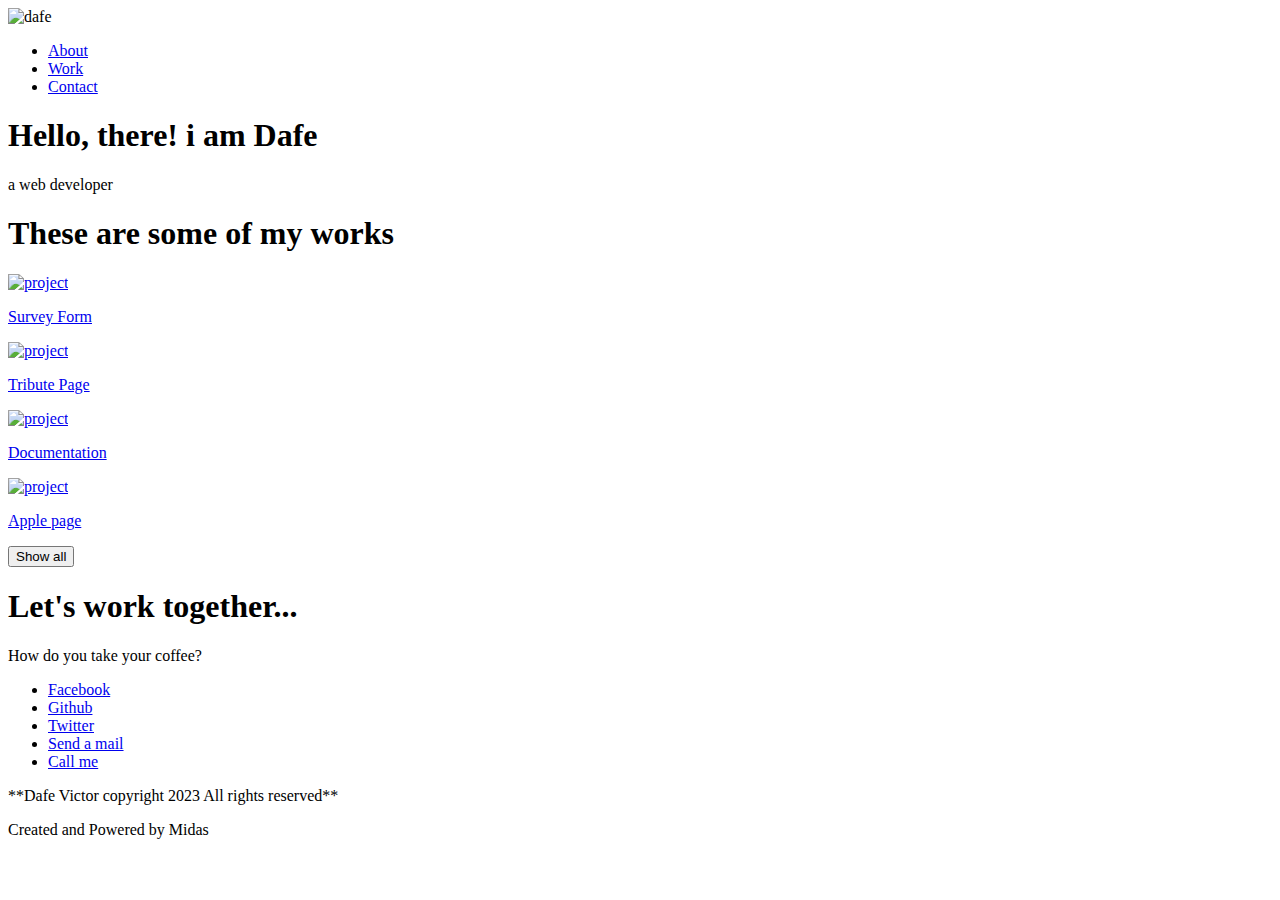
==== Responsive web design certification/Personal Portfolio/index.html @ 4c9f7ee7 "Html structure for portfolio" ====
<!DOCTYPE html>
<html lang="en">
<head>
    <meta charset="UTF-8">
    <meta http-equiv="X-UA-Compatible" content="IE=edge">
    <meta name="viewport" content="width=device-width, initial-scale=1.0">
    <title>PortFolio</title>
    <link rel="icon" sizes="any" type="image/svg+xml" href="">
    <link rel="stylesheet" href="styles.css">
    <link rel="stylesheet" href="https://fonts.googleapis.com/css?family=Roboto:400,700,800,900|Noto Sans:400,700,800,900">
    <script src="https://kit.fontawesome.com/3db6edbdb2.js" crossorigin="anonymous"></script>
</head>
<body>
    <main id="main">

      <nav id="navbar">

       <img class="nav-img" src="" alt="dafe" />

        <ul>
          <li><a href="#welcome-section">About</a></li>

          <li><a href="#projects">Work</a></li>

          <li><a href="#contact">Contact</a></li>
        </ul>

      </nav>



      <section id="welcome-section">

        <h1 class="intro">Hello, there! i am Dafe</h1>

        <p class="desc">a web developer</p>

      </section>



      <section id="projects">

        <h1 class="project-header">These are some of my works</h1>

        <div class="project-tile">

          <a target="_blank" rel="noopener" class="link-con" href="https://codepen.io/Dafe-Victor/details/ExeOVVo">

            <img src="" alt="project"/>

            <p class="project-title">Survey Form</p>  

          </a>



          <a target="_blank" rel="noopener" class="link-con" href="https://codepen.io/Dafe-Victor/pen/WNgYQow">

            <img src="" alt="project"/>

            <p class="project-title">Tribute Page</p>  

          </a>



          <a target="_blank" rel="noopener" class="link-con" href="https://codepen.io/Dafe-Victor/pen/RwYqWpm">

            <img src="" alt="project"/>

            <p class="project-title">Documentation</p>  

          </a>



          <a target="_blank" rel="noopener" class="link-con" href="https://codepen.io/Dafe-Victor/details/BaOGoZN">

            <img src="" alt="project"/>

            <p class="project-title">Apple page</p>  

          </a>

          
          
          <a target="_blank" rel="noopener" class="link-btn" href="https://codepen.io/Dafe-Victor/">

             <button type="button" class="btn">Show all <i class="fa-solid fa-chevron-right"></i></button>      
              
          </a>

      </section>



      <section id="contact">

        <div class="info-con">

          <h1>Let's work together...</h1>

          <p>How do you take your coffee?</p>

        </div>
          

        <ul>
          <li><a rel="noopener" target="_blank" id="profile-link" href="https://web.facebook.com/Midas5k">
              
          <i class="fa-brands fa-square-facebook"></i> Facebook</a></li>
            

          <li><a rel="noopener" target="_blank" id="profile-link" href="https://github.com/Dafe-Victor">
              
          <i class="fa-brands fa-github"></i> Github</a></li>
            

          <li><a rel="noopener" target="_blank" id="profile-link" href="https://twitter.com/DafeVictor55">
              
          <i class="fa-brands fa-twitter"></i> Twitter</a></li>
            

          <li><a rel="noopener" target="_blank" id="profile-link" href="https://mail.google.com/mail/u/0/">
              
          <i class="fa-solid fa-envelope"></i> Send a mail</a></li>
            

          <li><a rel="noopener" target="_blank" id="profile-link" href="tel:09032249876">
              
          <i class="fa-solid fa-mobile"></i> Call me</a></li>
        </ul>

      </section>

    </main>
    


    <footer>
        
      <p>**Dafe Victor <i class="fa-regular fa-copyright"></i> 
          
         copyright 2023 All rights reserved** 
      </p>
        
        
      <p>
          Created and Powered by <span class="bold">Midas</span>
      </p>
        
        
    </footer>

</body>
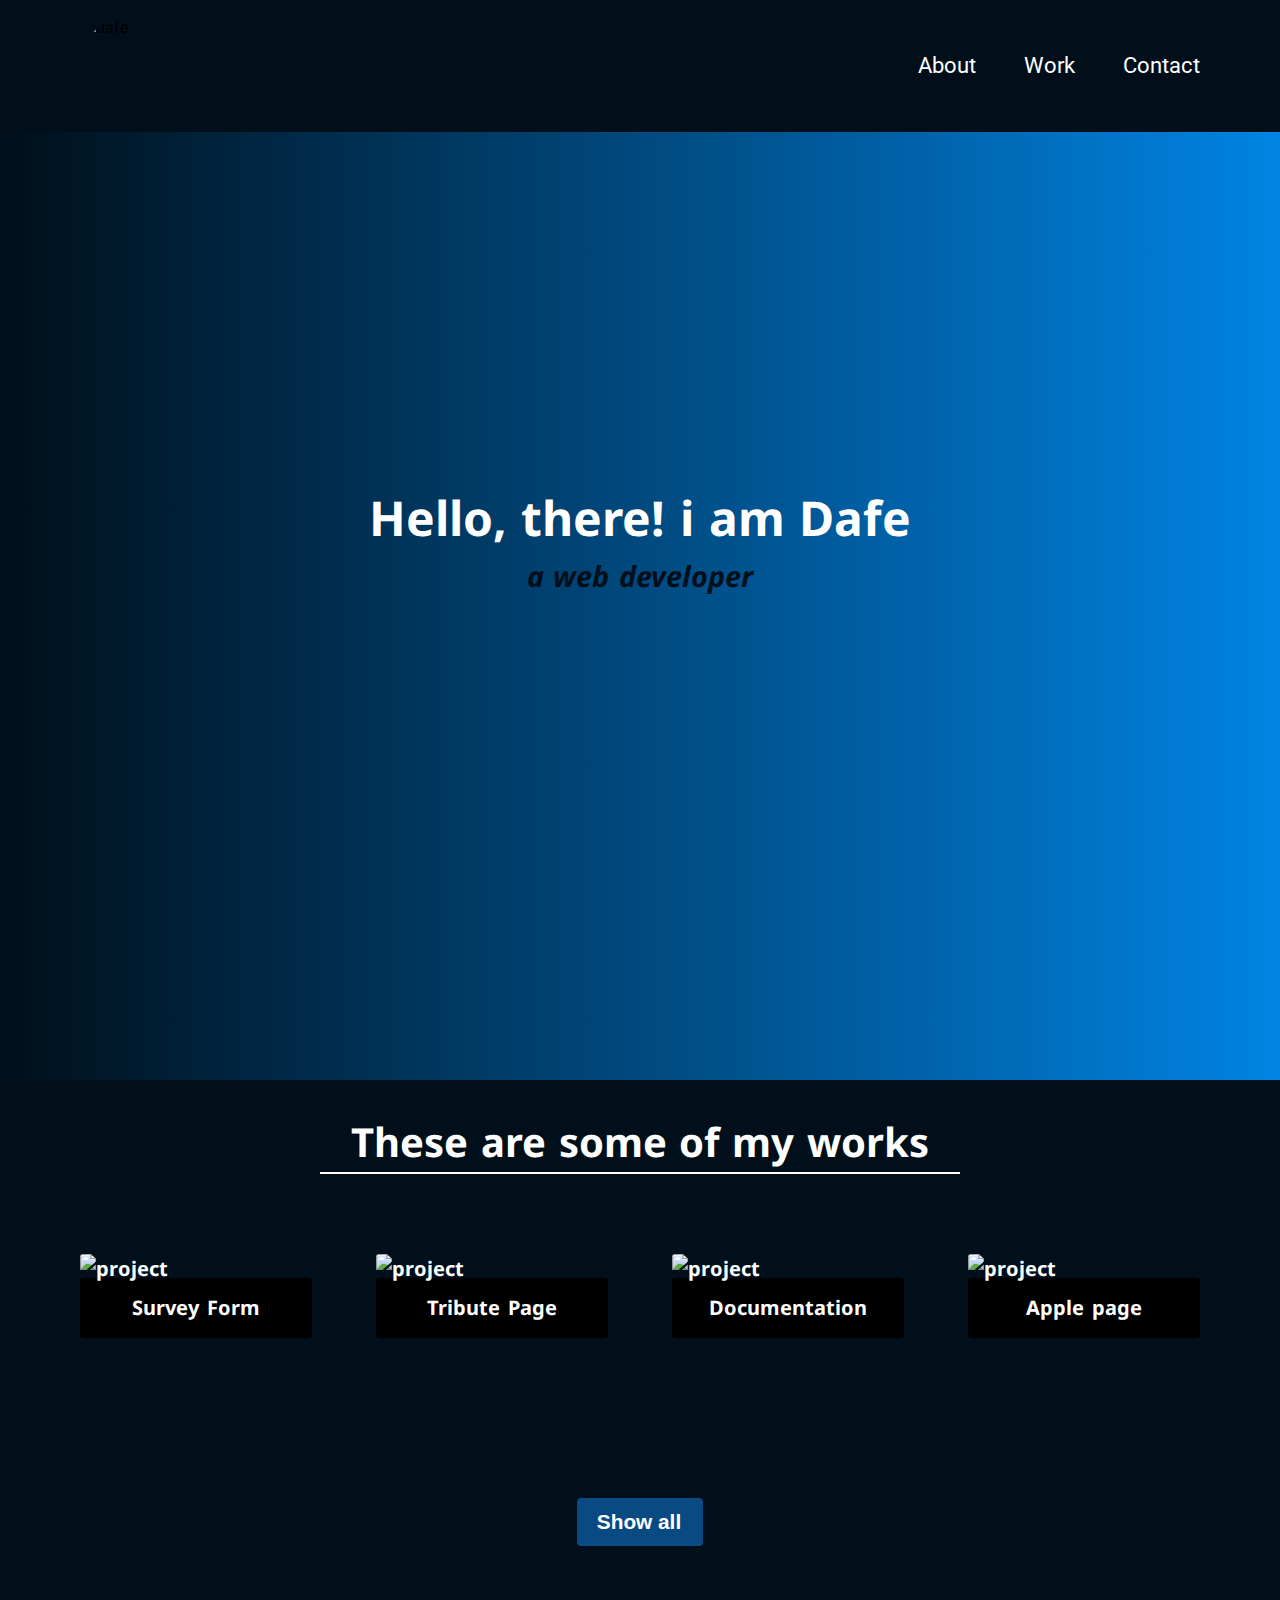
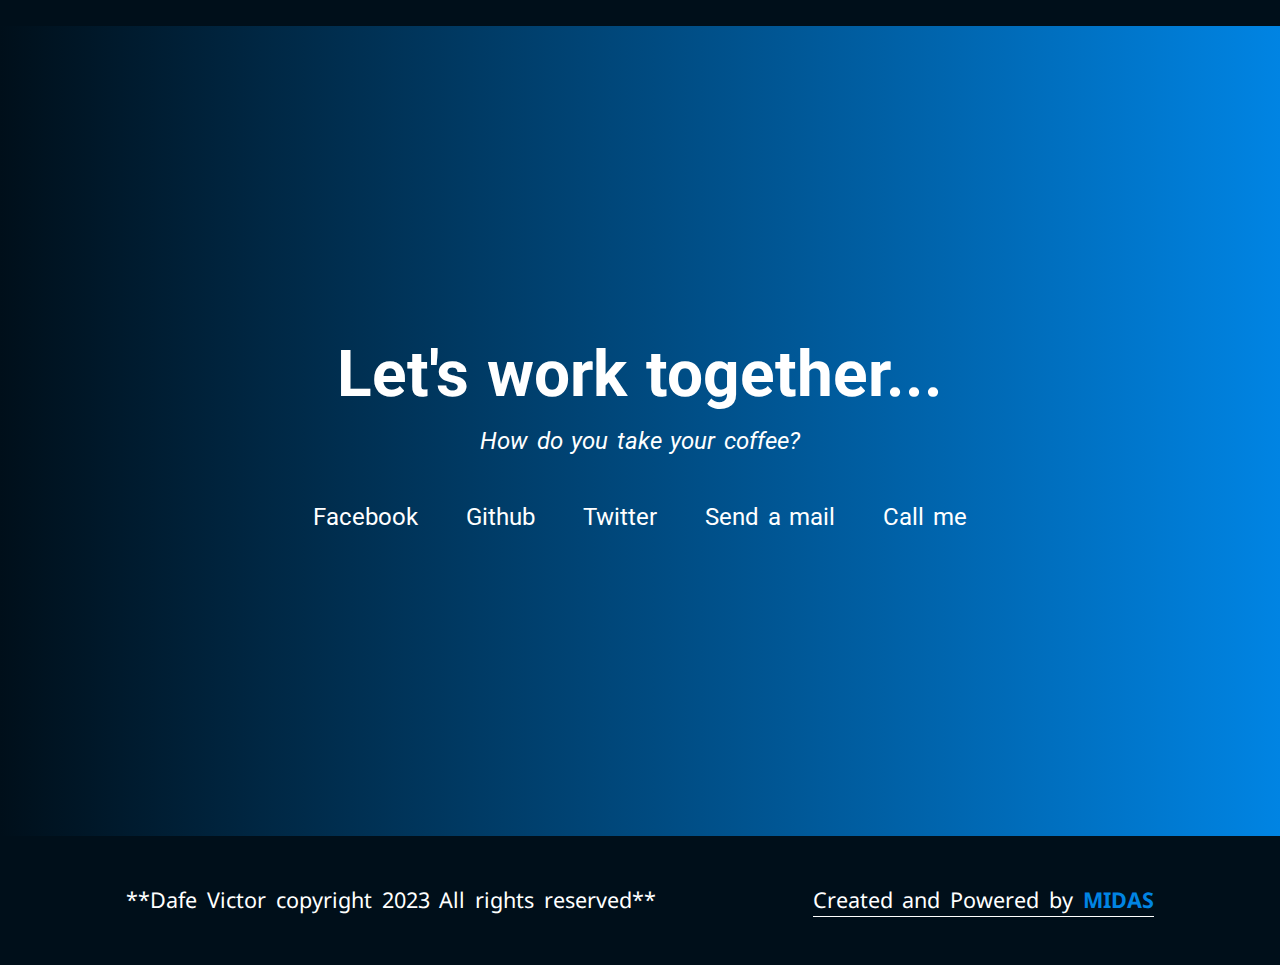
==== commit f3e31950: "Removed unncessary links" ====
--- a/Responsive web design certification/Personal Portfolio/index.html
+++ b/Responsive web design certification/Personal Portfolio/index.html
@@ -15,7 +15,7 @@
 
       <nav id="navbar">
 
-       <img class="nav-img" src="" alt="dafe" />
+       <img class="nav-img" src="https://github.com/Dafe-Victor/FreeCodeCamp-web-development-certifications/blob/main/Responsive%20web%20design%20certification/Personal%20Portfolio/Images/IMG-20221030-WA0003.jpg?raw=true" alt="dafe" />
 
         <ul>
           <li><a href="#welcome-section">About</a></li>
@@ -47,7 +47,7 @@
 
           <a target="_blank" rel="noopener" class="link-con" href="https://codepen.io/Dafe-Victor/details/ExeOVVo">
 
-            <img src="" alt="project"/>
+            <img src="https://github.com/Dafe-Victor/FreeCodeCamp-web-development-certifications/blob/main/Responsive%20web%20design%20certification/Personal%20Portfolio/Images/Web%20capture_22-3-2023_165313_.jpeg?raw=true" alt="project"/>
 
             <p class="project-title">Survey Form</p>  
 
@@ -57,7 +57,7 @@
 
           <a target="_blank" rel="noopener" class="link-con" href="https://codepen.io/Dafe-Victor/pen/WNgYQow">
 
-            <img src="" alt="project"/>
+            <img src="https://github.com/Dafe-Victor/FreeCodeCamp-web-development-certifications/blob/main/Responsive%20web%20design%20certification/Personal%20Portfolio/Images/Web%20capture_22-3-2023_18585_.jpeg?raw=true" alt="project"/>
 
             <p class="project-title">Tribute Page</p>  
 
@@ -67,7 +67,7 @@
 
           <a target="_blank" rel="noopener" class="link-con" href="https://codepen.io/Dafe-Victor/pen/RwYqWpm">
 
-            <img src="" alt="project"/>
+            <img src="https://github.com/Dafe-Victor/FreeCodeCamp-web-development-certifications/blob/main/Responsive%20web%20design%20certification/Personal%20Portfolio/Images/Web%20capture_22-3-2023_165427_.jpeg?raw=true" alt="project"/>
 
             <p class="project-title">Documentation</p>  
 
@@ -77,20 +77,22 @@
 
           <a target="_blank" rel="noopener" class="link-con" href="https://codepen.io/Dafe-Victor/details/BaOGoZN">
 
-            <img src="" alt="project"/>
+            <img src="https://github.com/Dafe-Victor/FreeCodeCamp-web-development-certifications/blob/main/Responsive%20web%20design%20certification/Personal%20Portfolio/Images/Web%20capture_22-3-2023_16552_.jpeg?raw=true" alt="project"/>
 
             <p class="project-title">Apple page</p>  
 
           </a>
 
-          
+        </div>
+            
+
           
           <a target="_blank" rel="noopener" class="link-btn" href="https://codepen.io/Dafe-Victor/">
 
              <button type="button" class="btn">Show all <i class="fa-solid fa-chevron-right"></i></button>      
               
           </a>
-
+        
       </section>
 
 
--- a/Responsive web design certification/Personal Portfolio/styles.css
+++ b/Responsive web design certification/Personal Portfolio/styles.css
@@ -0,0 +1,347 @@
+:root {
+  --dark-blue:#000F1A;  
+  --calm-white:#fff;  
+  --sweet-blue:#0084E3;  
+  --dark-knight:#000000;  
+  --bright-red:#BD0009;
+  --dark-blue2:#094A82;
+  --dark-blue3:#0F65AB;
+}
+
+* {
+ margin:0;
+ padding:0;   
+}
+
+*,
+*::before,
+*::after {
+   box-sizing:border-box; 
+}
+
+html {
+  line-height:1.5;
+  box-sizing:inherit;  
+  scroll-behavior:smooth;
+}
+
+body {
+  font-family:Roboto;
+  word-spacing:0.7mm;
+}
+
+img {
+    object-fit:cover;
+}
+
+#navbar {
+    display:flex;
+    align-items:center;
+    justify-content:space-between;
+    background-color:var(--dark-blue);
+    position:fixed;
+    z-index:1;
+    top:0;
+    width:100%; 
+    padding-inline:5rem; 
+    padding-block:1rem; 
+}
+
+#navbar ul {
+    display:flex;
+    list-style:none;   
+    gap:3rem; 
+}
+
+#navbar a {
+    display:block;
+    color:var(--calm-white);
+    text-decoration:none;
+    font-size:1.4rem;
+}
+
+#navbar a:hover {
+    color:var(--sweet-blue);
+    transition:0.4s;
+    transform:translateX(5px);
+}
+
+.nav-img {
+    width:100px;
+    height:100px;
+    border-radius:50%;
+}
+
+#welcome-section {
+    display:flex;
+    flex-direction:column;
+    justify-content:Center;
+    align-items:Center;
+    background:linear-gradient(90deg, var(--dark-blue), var(--sweet-blue));
+    margin:0 auto;
+    height:120vh;
+    width:100%;
+}
+
+#welcome-section .intro {
+  font-family:Noto Sans;
+  font-size:3rem;
+  color:var(--calm-white);
+}
+
+#welcome-section .desc {
+  font-family:Noto Sans;
+  font-weight:bold;
+  font-style:italic;
+  font-size:1.8rem;
+  color:var(--dark-blue);
+}
+
+#projects {
+  background-color:var(--dark-blue);
+  padding:5rem 5rem;
+  height:100%;
+}
+
+.project-header{
+  font-family:Noto Sans;
+  text-align:center;
+  color:var(--calm-white);
+  font-size:2.5rem;
+  border-bottom:2px solid var(--calm-white);
+  max-width:640px;
+  margin:-3rem auto 5rem;
+}
+
+.project-tile img {
+  width:100%;
+  height:100%;  
+  border-radius:3px;
+}
+.project-tile {
+  display:grid;     
+  grid-template-columns:repeat(auto-fit, minmax(200px, 1fr));
+  column-gap:4rem; 
+  row-gap:9rem;
+}
+
+.project-title {
+  background-color:var(--dark-knight);
+  margin: -6px auto 0;
+  border-radius:4px;
+  text-align:center;
+  padding:15px; 
+}
+
+.link-con {
+  font-size:1.25rem;
+  font-family:Noto Sans;
+  text-decoration:none;
+  color:var(--calm-white);
+  font-weight:bolder;
+}
+
+.link-con:hover {
+  text-decoration:underline 2px solid; 
+  color:var(--sweet-blue); 
+}
+
+.project-title:hover::before {
+  content:"#";
+}
+
+.btn {
+  padding:10px 20px;
+  height:2.3em;
+  background-color:var(--dark-blue2);
+  border:0;
+  font-weight:bold;
+  border-radius:4px;
+  display:block; 
+  margin:10rem auto 0;  
+  color:var(--calm-white);
+  font-size:1.3rem;
+}
+
+.btn:hover {
+  background-color:var(--dark-blue3);
+  color:var(--calm-white);
+  transition:0.3s;
+}
+
+.btn:hover i {
+  transition:0.3s ease-out;
+  transform:translateX(5px); 
+}
+
+.btn  i {
+  margin-left:2px;
+  transition: transform 0.3s ease-out;
+} 
+
+.link-btn {
+  text-decoration:none; 
+}
+
+#contact {
+  background:linear-gradient(90deg, var(--dark-blue), var(--sweet-blue));
+  color:var(--calm-white);
+  display:flex;
+  justify-content:center;
+  align-items:center;
+  flex-direction:column;
+  gap:2.5rem;
+  height:90vh;
+}
+
+#contact h1 {
+  font-size:4rem;
+}
+
+#contact p {
+  font-size:1.5rem;
+  text-align:center;
+  font-style:italic;
+}
+
+#contact ul {
+  display:flex;
+  gap:3rem; 
+  list-style:none;
+}
+
+#contact ul a {
+  display:block;
+  font-size:1.5rem;
+  text-decoration:none;
+  color:var(--calm-white); 
+}
+
+#contact a:hover {
+  color:var(--dark-blue);
+  font-weight:bold;
+  transition:0.2s ease-out;
+  transform:translateY(-8px);
+}
+
+#profile-link {
+  transition:0.3s ease-out;
+}
+
+#contact a:active {
+  color:var(--sweet-blue);
+}
+
+footer {
+  display:flex; 
+  word-spacing:1mm;
+  font-family:Noto Sans; 
+  justify-content:space-around;
+  font-size:1.35rem;
+  background-color:var(--dark-blue);
+  color:var(--calm-white);
+  padding:3rem;
+} 
+
+footer p:nth-child(2){
+  border-bottom:1px solid;
+}
+
+.bold {
+  font-family:Noto Sans;
+  color:var(--sweet-blue);
+  text-transform:uppercase;
+  font-weight:bolder;
+}
+
+@media only screen and (max-width:1200px) and (min-width:604px){
+
+  #navbar {
+    flex-direction:column;
+    position:relative;
+    gap:3rem;
+  }
+
+  #welcome-section .intro, #welcome-section .desc {
+    font-size:2rem;
+  }
+  
+  #welcome-section {
+    height:60vh;
+  }
+  
+  .project-header {
+
+    font-size:1.8rem;
+  } 
+
+  #contact {
+    height:60vh;
+  } 
+
+  #contact h1 {
+    font-size:2.2rem;
+  }
+
+  #contact p { 
+    font-size:1.3rem;
+  } 
+
+  #contact ul  { 
+    display:grid;
+    grid-template-columns:1fr 1fr;
+    gap:1rem; 
+  }
+
+  #contact ul a { 
+    font-size:1.25rem;  
+  }
+
+  footer {
+    display:grid;
+    justify-content:Center;
+    gap:1rem;
+  }   
+}
+
+
+@media only screen and (max-width:604px){
+  
+  #navbar {
+    flex-direction:column;
+    position:relative;
+    gap:3rem;
+  }
+
+  #welcome-section .intro, #welcome-section .desc {
+    font-size:2rem;
+  }
+  
+  #welcome-section{
+    height:60vh;
+  }
+  
+  .project-header {    
+    font-size:1.8rem;
+    width:100%;
+  } 
+
+  #contact {
+    height:70vh;
+  }
+
+  #contact ul {
+    display:grid;
+    grid-template-columns:1fr;
+    gap:2rem;
+  }   
+
+  #contact h1, #contact p {
+    font-size:1.5rem; 
+  }
+
+  #contact ul a {
+    font-size:1.3rem;
+  }
+  
+} 